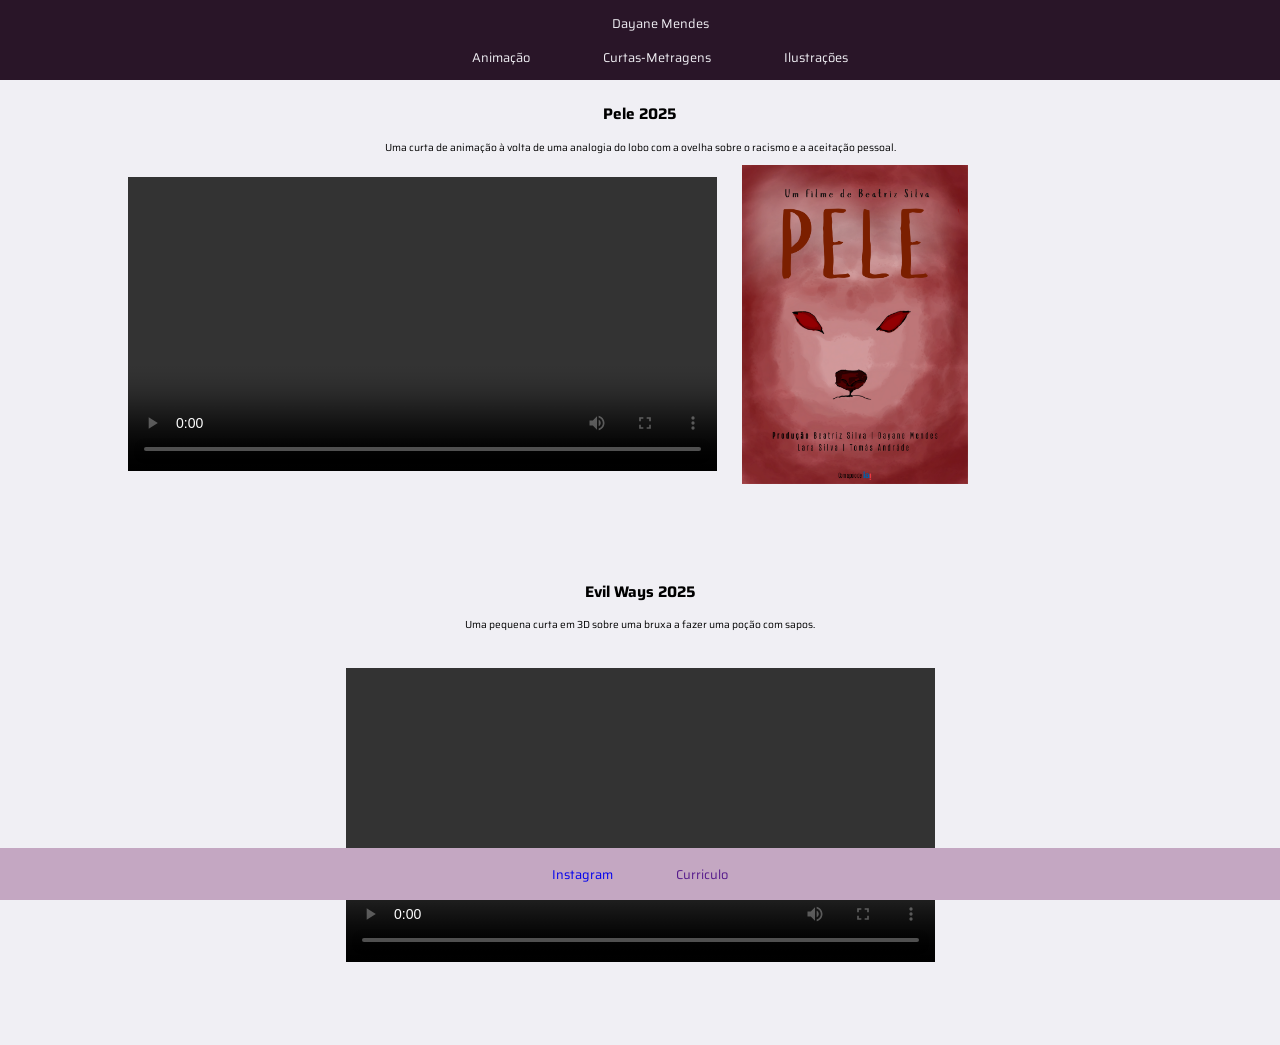
==== animação.html @ 32efe467 "sim" ====
<!DOCTYPE html>
<html lang="en">

<head>
    <meta charset="UTF-8">
    <meta name="viewport" content="width=device-width, initial-scale=1.0">
    <title>Portfolio</title>
    <link rel="stylesheet" href="style.css">
    <link rel="stylesheet" href="animação.css">
    <link
        href="https://fonts.googleapis.com/css2?family=Open+Sans:ital,wght@0,300..800;1,300..800&family=Playfair+Display:ital,wght@0,400..900;1,400..900&family=Saira:ital,wght@0,100..900;1,100..900&family=Titillium+Web:ital,wght@0,200;0,300;0,400;0,600;0,700;0,900;1,200;1,300;1,400;1,600;1,700&display=swap"
        rel="stylesheet">
</head>

<body>

    <header>
        <nav>
            <ol>
                <li id="Dayane"><a class="header" href="./index.html">Dayane Mendes</a></li>
            </ol>
        </nav>

        <nav>
            <ol class="Projetos">
                <li><a class="header" href="./animação.html">Animação</a></li>
                <li><a class="header" href="./curtas-metragens.html">Curtas-Metragens</a></li>
                <li><a class="header" href="./Ilustrações.html">Ilustrações</a></li>
            </ol>
        </nav>
    </header>

    <main>
        <section id="pele">
            <div class="pele2025">
                <h2> Pele 2025 </h2>
                <p>Uma curta de animação à volta de uma analogia do lobo com a ovelha sobre o racismo e a aceitação
                    pessoal.
                </p>
            </div>
            <div id="divpele">
                <div class="video">
                    <video src="./data/Pele video.mp4" controls></video>
                </div>
                <div class="cartaz">
                    <img src="./data/Pele_Cartaz.png" alt="">
                </div>
            </div>

        </section>

        <section id="Bruxa">
            <div class="bruxa2025">
                <h2>Evil Ways 2025</h2>

                <p>Uma pequena curta em 3D sobre uma bruxa a fazer uma poção com sapos.</p>
            </div>

            <div id="video">
                <video src="./data/Projeto_Bruxa_DayaneMendes.mp4" controls></video>
            </div>

        </section>
    </main>

    <footer>
        <ol>
            <li><a class="footer" href="https://www.instagram.com/pffuseal1?igsh=NHZ6c28zbnlnMXc3">Instagram</a></li>
            <li><a class="footer" href="">Curriculo</a></li>
        </ol>
    </footer>
</body>

</html>
---- style.css ----
/* #291528 dark purple
#3A3E3B moss green
#F0EFF4 white
#C4A7C2 pink purple

  font-family: "Saira", sans-serif;
  font-optical-sizing: auto;
  font-weight: <weight>;
  font-style: normal;
  font-variation-settings:
    "wdth" 100;

    font-family: "Titillium Web", sans-serif;
  font-weight: 700;
  font-style: normal;
 */


html {
    font-size: max(12px, 2vw);
}

header {
    position: fixed;
    top: 0;
    right: 0;

    text-align: center;
    background-color: #291528;
    width: 100%;
    font-size: 0.5rem;

    text-decoration: none;
    z-index: 1;
}

.sobre-mim {
    text-decoration: none;
}

.capacidades {
    text-decoration: none;

}

#div {
    border: solid 0.2rem #C4A7C2;
    padding-left: 120px;
    padding-right: 120px;
    padding-bottom: 60px;
    padding-top: 60px;

    text-align: center;
    font-size: 16px;
    max-width: 100%;

    margin-top: 4rem;

}

h3 {
    border: solid 0.1rem #C4A7C2;
    margin-top: 1rem;
    padding: 0.2rem;

    text-align: center;
    font-size: 12px;
}

.sobre-mim:hover {
    color: #C4A7C2;
    background: #F0EFF4;
}

.capacidades:hover {
    color: #C4A7C2;
    background: #F0EFF4;
}

.header:hover {
    color: #C4A7C2;
    background: #291528;
}

.footer:hover {
    color: #291528;
    background: #C4A7C2;
}

body {
    background-color: #F0EFF4;
    font-family: "Saira", sans-serif;
    margin: 0;
}

nav {
    z-index: 10;
}

nav li {
    display: inline;
    margin: 35px;
}

nav a {
    color: #F0EFF4;
    text-decoration: none;
}

main {
    display: flex;
    flex-wrap: wrap;
    justify-content: center;
    align-content: center;
    height: 90vh;
}

footer {
    position: fixed;
    margin-top: 1rem;
    padding: 0.1rem;
    bottom: 0;
    padding-left: 0;
    font-size: 0.5rem;


    background-color: #C4A7C2;
    text-align: center;
    width: 100%;
}

footer li {
    display: inline;
    margin: 30px;
}

footer ol {
    padding-left: 0;
}

footer a {
    text-decoration: none;
}

@media (max-width:426px) {

    header {
        height: 5rem;
        font-size: 0.8rem;
    }

    footer {
        height: 5rem;
        font-size: 1rem;
        text-align: center;
    }

}


@media (max-width:1200px) {
    footer {
        position: static;
        margin-top: 1rem;
    }

}

@media (max-width:426px) {
    footer {
        margin-top: 1rem;
        padding: 0.1rem;
    }

    header {
        font-size: 1rem;
        height: 8rem;
        padding-right: 1rem;
        padding-bottom: 0.5rem;
    }

    nav li {
        display: block;
        margin: 0px;
        text-align: right;
    }

    #Dayane {
        text-align: left;
    }
}

@media (max-width:768px) {
    header {
        font-size: 80%;
    }

    footer {
        font-size: 1rem;
        margin-bottom: 1;
        padding-bottom: 0;
    }
}
---- animação.css ----
main {
    display: inline;
    flex-wrap: wrap;
    justify-content: center;
    align-content: center;
    font-size: 50%;
}

.pele2025 {
    margin: 3.5rem 2rem 2rem 2rem;
    margin-bottom: 0;
    align-content: center;
    text-align: center;
    font-size: 0.4rem;
}

#pele {
    display: block;
    flex-wrap: wrap;
    align-items: center;
    justify-content: center;
    margin: 3rem;
}

#divpele {
    display: flex;
    margin: 2rem;
    margin-top: 0rem;
    margin-bottom: 0;
    padding: 0;
    align-items: center;
}

.video video {
    width: 23rem;
}

.cartaz {
    width: 60%;
    margin-left: 1rem;
    margin-right: 0;

}

.cartaz img {
    width: 55%;
}

p {
    margin-left: 4rem;
    margin-right: 4rem;
    text-align: center;
}

h2 {
    text-align: center;
}

#Bruxa {
    display: flex;
    flex-wrap: wrap;
    justify-content: center;
    align-content: center;
    margin: 3rem;
    margin-top: 0;
    margin-bottom: 3rem;
}

#bruxa2025 {
    align-items: center;
    text-align: center;
}

.bruxa2025 {
    margin: 1rem;
    margin-top: 0;
    margin-bottom: 1rem;
    align-content: center;
    text-align: center;
    font-size: 0.4rem;
}

#video video {
    width: 23rem;
    flex-wrap: wrap;
    align-items: center;
    justify-content: center;
    margin-left: 1rem;
    margin-right: 1rem;
}

@media (max-width:700px) {
    .pele2025 {
        font-size: small;
    }

    #divpele {
        width: 60%;
    }

    .bruxa2025 {
        font-size: small;
    }

    #video video {
        width: 90%;
    }

}

@media (max-width: 768px) {
    #pele {
        margin-top: 6rem;
    }

    footer {
        padding-bottom: 0.2rem;
        margin-bottom: 0;
    }
}

@media (max-width:426px) {

    .pele2025 {
        padding-top: 5rem;
    }

    #Dayane {
        text-align: left;
    }

    #divpele video {
        width: 17rem
    }

    #divpele img {
        width: 7rem
    }

    p {
        text-align: left;
        margin-left: 0;
    }
}
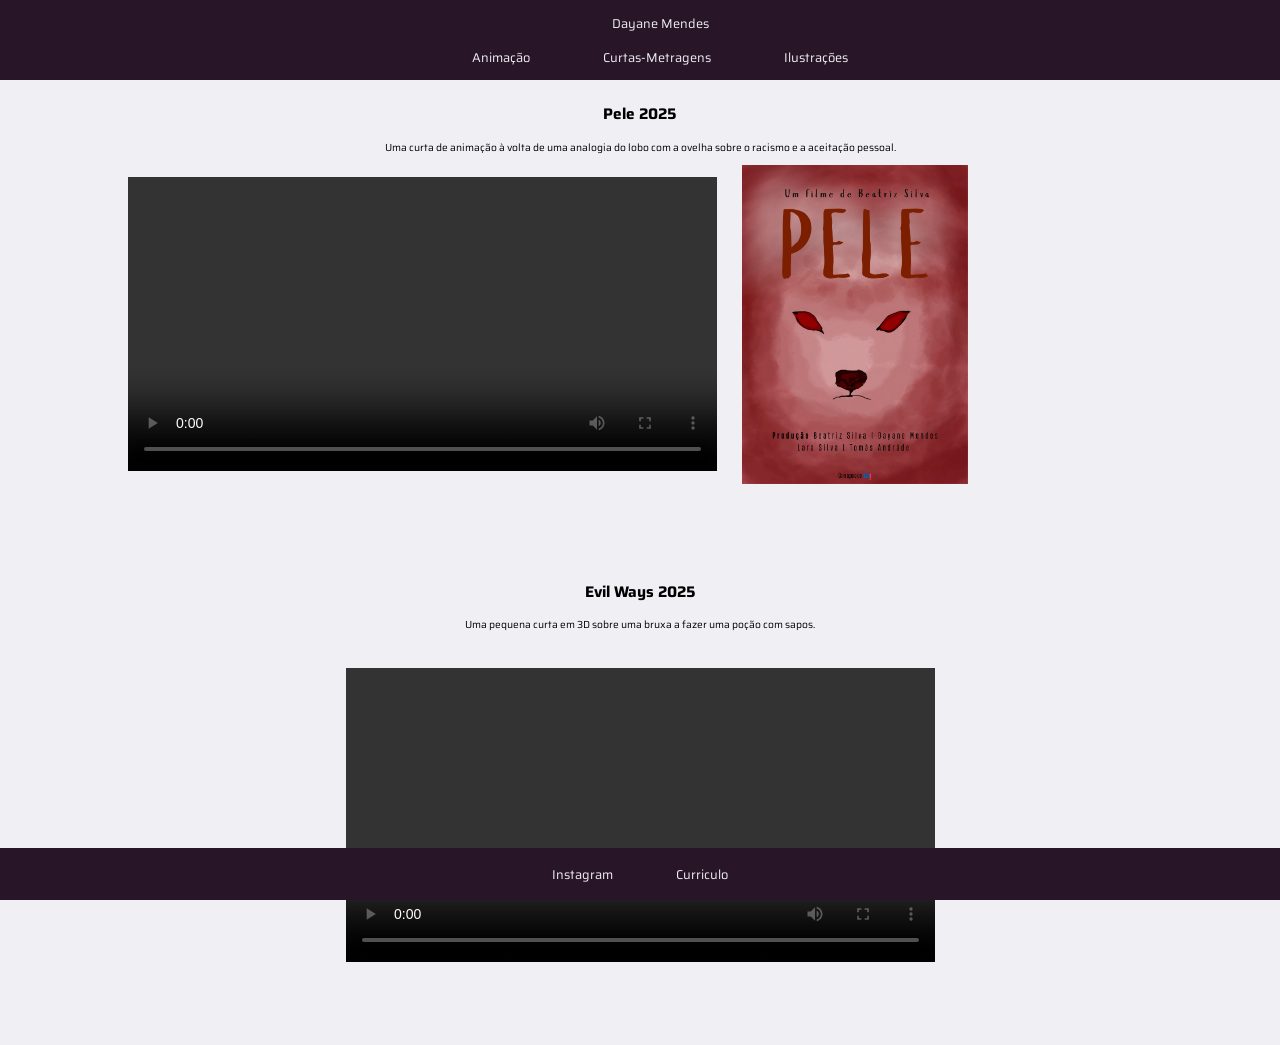
==== commit e52c8f19: "Add files via upload" ====
--- a/animação.html
+++ b/animação.html
@@ -1,74 +1,78 @@
-<!DOCTYPE html>
-<html lang="en">
-
-<head>
-    <meta charset="UTF-8">
-    <meta name="viewport" content="width=device-width, initial-scale=1.0">
-    <title>Portfolio</title>
-    <link rel="stylesheet" href="style.css">
-    <link rel="stylesheet" href="animação.css">
-    <link
-        href="https://fonts.googleapis.com/css2?family=Open+Sans:ital,wght@0,300..800;1,300..800&family=Playfair+Display:ital,wght@0,400..900;1,400..900&family=Saira:ital,wght@0,100..900;1,100..900&family=Titillium+Web:ital,wght@0,200;0,300;0,400;0,600;0,700;0,900;1,200;1,300;1,400;1,600;1,700&display=swap"
-        rel="stylesheet">
-</head>
-
-<body>
-
-    <header>
-        <nav>
-            <ol>
-                <li id="Dayane"><a class="header" href="./index.html">Dayane Mendes</a></li>
-            </ol>
-        </nav>
-
-        <nav>
-            <ol class="Projetos">
-                <li><a class="header" href="./animação.html">Animação</a></li>
-                <li><a class="header" href="./curtas-metragens.html">Curtas-Metragens</a></li>
-                <li><a class="header" href="./Ilustrações.html">Ilustrações</a></li>
-            </ol>
-        </nav>
-    </header>
-
-    <main>
-        <section id="pele">
-            <div class="pele2025">
-                <h2> Pele 2025 </h2>
-                <p>Uma curta de animação à volta de uma analogia do lobo com a ovelha sobre o racismo e a aceitação
-                    pessoal.
-                </p>
-            </div>
-            <div id="divpele">
-                <div class="video">
-                    <video src="./data/Pele video.mp4" controls></video>
-                </div>
-                <div class="cartaz">
-                    <img src="./data/Pele_Cartaz.png" alt="">
-                </div>
-            </div>
-
-        </section>
-
-        <section id="Bruxa">
-            <div class="bruxa2025">
-                <h2>Evil Ways 2025</h2>
-
-                <p>Uma pequena curta em 3D sobre uma bruxa a fazer uma poção com sapos.</p>
-            </div>
-
-            <div id="video">
-                <video src="./data/Projeto_Bruxa_DayaneMendes.mp4" controls></video>
-            </div>
-
-        </section>
-    </main>
-
-    <footer>
-        <ol>
-            <li><a class="footer" href="https://www.instagram.com/pffuseal1?igsh=NHZ6c28zbnlnMXc3">Instagram</a></li>
-            <li><a class="footer" href="">Curriculo</a></li>
-        </ol>
-    </footer>
-</body>
-
+<!DOCTYPE html>
+<html lang="en">
+
+<head>
+    <meta charset="UTF-8">
+    <meta name="viewport" content="width=device-width, initial-scale=1.0">
+    <title>Portfolio</title>
+    <link rel="stylesheet" href="style.css">
+    <link rel="stylesheet" href="animação.css">
+    <link
+        href="https://fonts.googleapis.com/css2?family=Open+Sans:ital,wght@0,300..800;1,300..800&family=Playfair+Display:ital,wght@0,400..900;1,400..900&family=Saira:ital,wght@0,100..900;1,100..900&family=Titillium+Web:ital,wght@0,200;0,300;0,400;0,600;0,700;0,900;1,200;1,300;1,400;1,600;1,700&display=swap"
+        rel="stylesheet">
+</head>
+
+<body>
+
+    <header>
+        <nav>
+            <ol>
+                <li id="Dayane"><a class="header" href="./index.html">Dayane Mendes</a></li>
+            </ol>
+        </nav>
+
+        <nav>
+            <ol class="Projetos">
+                <li><a class="header" href="./animação.html">Animação</a></li>
+                <li><a class="header" href="./curtas-metragens.html">Curtas-Metragens</a></li>
+                <li><a class="header" href="./Ilustrações.html">Ilustrações</a></li>
+            </ol>
+        </nav>
+    </header>
+
+    <main>
+        <section id="pele">
+            <div class="pele2025">
+                <h2> Pele 2025 </h2>
+                <p>Uma curta de animação à volta de uma analogia do lobo com a ovelha sobre o racismo e a aceitação
+                    pessoal.
+                </p>
+            </div>
+            <div id="divpele">
+                <div class="video">
+                    <video src="./data/Pele video.mp4" controls></video>
+                </div>
+                <div class="cartaz">
+                    <img src="./data/Pele_Cartaz.png" alt="">
+                </div>
+            </div>
+
+        </section>
+
+        <section id="Bruxa">
+            <div class="bruxa2025">
+                <h2>Evil Ways 2025</h2>
+
+                <p>Uma pequena curta em 3D sobre uma bruxa a fazer uma poção com sapos.</p>
+            </div>
+
+            <div id="video">
+                <video src="./data/Projeto_Bruxa_DayaneMendes.mp4" controls></video>
+            </div>
+
+        </section>
+    </main>
+
+    <footer>
+        <ol>
+            <li><a class="footer" href="https://www.instagram.com/pffuseal1?igsh=NHZ6c28zbnlnMXc3"
+                    target="_blank">Instagram</a></li>
+            <li><a class="footer"
+                    href="https://drive.google.com/file/d/1-Z_r9Qm-co0h4mYPlTDLgu_t2qpdDiKn/view?usp=sharing"
+                    target="_blank">Curriculo</a>
+            </li>
+        </ol>
+    </footer>
+</body>
+
 </html>
--- a/style.css
+++ b/style.css
@@ -1,203 +1,220 @@
-/* #291528 dark purple
-#3A3E3B moss green
-#F0EFF4 white
-#C4A7C2 pink purple
-
-  font-family: "Saira", sans-serif;
-  font-optical-sizing: auto;
-  font-weight: <weight>;
-  font-style: normal;
-  font-variation-settings:
-    "wdth" 100;
-
-    font-family: "Titillium Web", sans-serif;
-  font-weight: 700;
-  font-style: normal;
- */
-
-
-html {
-    font-size: max(12px, 2vw);
-}
-
-header {
-    position: fixed;
-    top: 0;
-    right: 0;
-
-    text-align: center;
-    background-color: #291528;
-    width: 100%;
-    font-size: 0.5rem;
-
-    text-decoration: none;
-    z-index: 1;
-}
-
-.sobre-mim {
-    text-decoration: none;
-}
-
-.capacidades {
-    text-decoration: none;
-
-}
-
-#div {
-    border: solid 0.2rem #C4A7C2;
-    padding-left: 120px;
-    padding-right: 120px;
-    padding-bottom: 60px;
-    padding-top: 60px;
-
-    text-align: center;
-    font-size: 16px;
-    max-width: 100%;
-
-    margin-top: 4rem;
-
-}
-
-h3 {
-    border: solid 0.1rem #C4A7C2;
-    margin-top: 1rem;
-    padding: 0.2rem;
-
-    text-align: center;
-    font-size: 12px;
-}
-
-.sobre-mim:hover {
-    color: #C4A7C2;
-    background: #F0EFF4;
-}
-
-.capacidades:hover {
-    color: #C4A7C2;
-    background: #F0EFF4;
-}
-
-.header:hover {
-    color: #C4A7C2;
-    background: #291528;
-}
-
-.footer:hover {
-    color: #291528;
-    background: #C4A7C2;
-}
-
-body {
-    background-color: #F0EFF4;
-    font-family: "Saira", sans-serif;
-    margin: 0;
-}
-
-nav {
-    z-index: 10;
-}
-
-nav li {
-    display: inline;
-    margin: 35px;
-}
-
-nav a {
-    color: #F0EFF4;
-    text-decoration: none;
-}
-
-main {
-    display: flex;
-    flex-wrap: wrap;
-    justify-content: center;
-    align-content: center;
-    height: 90vh;
-}
-
-footer {
-    position: fixed;
-    margin-top: 1rem;
-    padding: 0.1rem;
-    bottom: 0;
-    padding-left: 0;
-    font-size: 0.5rem;
-
-
-    background-color: #C4A7C2;
-    text-align: center;
-    width: 100%;
-}
-
-footer li {
-    display: inline;
-    margin: 30px;
-}
-
-footer ol {
-    padding-left: 0;
-}
-
-footer a {
-    text-decoration: none;
-}
-
-@media (max-width:426px) {
-
-    header {
-        height: 5rem;
-        font-size: 0.8rem;
-    }
-
-    footer {
-        height: 5rem;
-        font-size: 1rem;
-        text-align: center;
-    }
-
-}
-
-
-@media (max-width:1200px) {
-    footer {
-        position: static;
-        margin-top: 1rem;
-    }
-
-}
-
-@media (max-width:426px) {
-    footer {
-        margin-top: 1rem;
-        padding: 0.1rem;
-    }
-
-    header {
-        font-size: 1rem;
-        height: 8rem;
-        padding-right: 1rem;
-        padding-bottom: 0.5rem;
-    }
-
-    nav li {
-        display: block;
-        margin: 0px;
-        text-align: right;
-    }
-
-    #Dayane {
-        text-align: left;
-    }
-}
-
-@media (max-width:768px) {
-    header {
-        font-size: 80%;
-    }
-
-    footer {
-        font-size: 1rem;
-        margin-bottom: 1;
-        padding-bottom: 0;
-    }
+/* #291528 dark purple
+#3A3E3B moss green
+#F0EFF4 white
+#C4A7C2 pink purple
+
+  font-family: "Saira", sans-serif;
+  font-optical-sizing: auto;
+  font-weight: <weight>;
+  font-style: normal;
+  font-variation-settings:
+    "wdth" 100;
+
+    font-family: "Titillium Web", sans-serif;
+  font-weight: 700;
+  font-style: normal;
+ */
+
+body {
+    background-image: url("data/ppurplepolkadots.png");
+    background-repeat: repeat-x repeat-y;
+    background-position-x: left;
+    background-size: 800px 600px;
+}
+
+html {
+    font-size: max(12px, 2vw);
+}
+
+header {
+    position: fixed;
+    top: 0;
+    right: 0;
+
+    text-align: center;
+    background-color: #291528;
+    width: 100%;
+    font-size: 0.5rem;
+    text-decoration: none;
+    z-index: 1;
+}
+
+
+.sobre-mim {
+    text-decoration: none;
+    font-size: 30px;
+}
+
+.capacidades {
+    text-decoration: none;
+    font-size: 30px;
+
+}
+
+#div {
+    border: solid 0.2rem #C4A7C2;
+    background-color: #F0EFF4;
+    padding-left: 120px;
+    padding-right: 120px;
+    padding-bottom: 60px;
+    padding-top: 60px;
+
+    text-align: center;
+    font-size: 16px;
+    text-decoration: none;
+
+    margin-top: 4rem;
+}
+
+h3 {
+    border: solid 0.1rem #C4A7C2;
+    background-color: #F0EFF4;
+    margin-top: 1rem;
+    padding: 0.2rem;
+
+    text-align: center;
+    font-size: 12px;
+    text-decoration: none;
+    width: auto;
+}
+
+#email {
+    width: 60%;
+    margin-left: 2.7rem;
+}
+
+.sobre-mim:hover {
+    color: #C4A7C2;
+    background: #F0EFF4;
+}
+
+.capacidades:hover {
+    color: #C4A7C2;
+    background: #F0EFF4;
+}
+
+.header:hover {
+    color: #C4A7C2;
+    background: #291528;
+}
+
+.footer:hover {
+    color: #C4A7C2;
+    background: #291528;
+}
+
+body {
+    background-color: #F0EFF4;
+    font-family: "Saira", sans-serif;
+    margin: 0;
+}
+
+nav {
+    z-index: 10;
+}
+
+nav li {
+    display: inline;
+    margin: 35px;
+}
+
+nav a {
+    color: #F0EFF4;
+    text-decoration: none;
+}
+
+main {
+    display: flex;
+    flex-wrap: wrap;
+    justify-content: center;
+    align-content: center;
+    height: 90vh;
+}
+
+footer {
+    position: fixed;
+    margin-top: 0;
+    padding: 0.1rem;
+    bottom: 0;
+    padding-left: 0;
+    font-size: 0.5rem;
+
+
+    background-color: #291528;
+    text-align: center;
+    width: 100%;
+}
+
+footer li {
+    display: inline;
+    margin: 30px;
+}
+
+footer ol {
+    padding-left: 0;
+}
+
+footer a {
+    text-decoration: none;
+    color: #F0EFF4;
+}
+
+@media (max-width:426px) {
+
+    header {
+        height: 5rem;
+        font-size: 0.8rem;
+    }
+
+    footer {
+        height: 5rem;
+        font-size: 1rem;
+        text-align: center;
+    }
+
+}
+
+
+@media (max-width:1200px) {
+    footer {
+        position: static;
+        margin-top: 1rem;
+    }
+
+}
+
+@media (max-width:426px) {
+    footer {
+        margin-top: 1rem;
+        padding: 0.1rem;
+    }
+
+    header {
+        font-size: 1rem;
+        height: 8rem;
+        padding-right: 1rem;
+        padding-bottom: 0.5rem;
+    }
+
+    nav li {
+        display: block;
+        margin: 0px;
+        text-align: right;
+    }
+
+    #Dayane {
+        text-align: left;
+    }
+}
+
+@media (max-width:768px) {
+    header {
+        font-size: 80%;
+    }
+
+    footer {
+        font-size: 1rem;
+        margin-bottom: 1;
+        padding-bottom: 0;
+    }
 }
--- a/animação.css
+++ b/animação.css
@@ -1,144 +1,144 @@
-main {
-    display: inline;
-    flex-wrap: wrap;
-    justify-content: center;
-    align-content: center;
-    font-size: 50%;
-}
-
-.pele2025 {
-    margin: 3.5rem 2rem 2rem 2rem;
-    margin-bottom: 0;
-    align-content: center;
-    text-align: center;
-    font-size: 0.4rem;
-}
-
-#pele {
-    display: block;
-    flex-wrap: wrap;
-    align-items: center;
-    justify-content: center;
-    margin: 3rem;
-}
-
-#divpele {
-    display: flex;
-    margin: 2rem;
-    margin-top: 0rem;
-    margin-bottom: 0;
-    padding: 0;
-    align-items: center;
-}
-
-.video video {
-    width: 23rem;
-}
-
-.cartaz {
-    width: 60%;
-    margin-left: 1rem;
-    margin-right: 0;
-
-}
-
-.cartaz img {
-    width: 55%;
-}
-
-p {
-    margin-left: 4rem;
-    margin-right: 4rem;
-    text-align: center;
-}
-
-h2 {
-    text-align: center;
-}
-
-#Bruxa {
-    display: flex;
-    flex-wrap: wrap;
-    justify-content: center;
-    align-content: center;
-    margin: 3rem;
-    margin-top: 0;
-    margin-bottom: 3rem;
-}
-
-#bruxa2025 {
-    align-items: center;
-    text-align: center;
-}
-
-.bruxa2025 {
-    margin: 1rem;
-    margin-top: 0;
-    margin-bottom: 1rem;
-    align-content: center;
-    text-align: center;
-    font-size: 0.4rem;
-}
-
-#video video {
-    width: 23rem;
-    flex-wrap: wrap;
-    align-items: center;
-    justify-content: center;
-    margin-left: 1rem;
-    margin-right: 1rem;
-}
-
-@media (max-width:700px) {
-    .pele2025 {
-        font-size: small;
-    }
-
-    #divpele {
-        width: 60%;
-    }
-
-    .bruxa2025 {
-        font-size: small;
-    }
-
-    #video video {
-        width: 90%;
-    }
-
-}
-
-@media (max-width: 768px) {
-    #pele {
-        margin-top: 6rem;
-    }
-
-    footer {
-        padding-bottom: 0.2rem;
-        margin-bottom: 0;
-    }
-}
-
-@media (max-width:426px) {
-
-    .pele2025 {
-        padding-top: 5rem;
-    }
-
-    #Dayane {
-        text-align: left;
-    }
-
-    #divpele video {
-        width: 17rem
-    }
-
-    #divpele img {
-        width: 7rem
-    }
-
-    p {
-        text-align: left;
-        margin-left: 0;
-    }
+main {
+    display: inline;
+    flex-wrap: wrap;
+    justify-content: center;
+    align-content: center;
+    font-size: 50%;
+}
+
+.pele2025 {
+    margin: 3.5rem 2rem 2rem 2rem;
+    margin-bottom: 0;
+    align-content: center;
+    text-align: center;
+    font-size: 0.4rem;
+}
+
+#pele {
+    display: block;
+    flex-wrap: wrap;
+    align-items: center;
+    justify-content: center;
+    margin: 3rem;
+}
+
+#divpele {
+    display: flex;
+    margin: 2rem;
+    margin-top: 0rem;
+    margin-bottom: 0;
+    padding: 0;
+    align-items: center;
+}
+
+.video video {
+    width: 23rem;
+}
+
+.cartaz {
+    width: 60%;
+    margin-left: 1rem;
+    margin-right: 0;
+
+}
+
+.cartaz img {
+    width: 55%;
+}
+
+p {
+    margin-left: 4rem;
+    margin-right: 4rem;
+    text-align: center;
+}
+
+h2 {
+    text-align: center;
+}
+
+#Bruxa {
+    display: flex;
+    flex-wrap: wrap;
+    justify-content: center;
+    align-content: center;
+    margin: 3rem;
+    margin-top: 0;
+    margin-bottom: 3rem;
+}
+
+#bruxa2025 {
+    align-items: center;
+    text-align: center;
+}
+
+.bruxa2025 {
+    margin: 1rem;
+    margin-top: 0;
+    margin-bottom: 1rem;
+    align-content: center;
+    text-align: center;
+    font-size: 0.4rem;
+}
+
+#video video {
+    width: 23rem;
+    flex-wrap: wrap;
+    align-items: center;
+    justify-content: center;
+    margin-left: 1rem;
+    margin-right: 1rem;
+}
+
+@media (max-width:700px) {
+    .pele2025 {
+        font-size: small;
+    }
+
+    #divpele {
+        width: 60%;
+    }
+
+    .bruxa2025 {
+        font-size: small;
+    }
+
+    #video video {
+        width: 90%;
+    }
+
+}
+
+@media (max-width: 768px) {
+    #pele {
+        margin-top: 6rem;
+    }
+
+    footer {
+        padding-bottom: 0.2rem;
+        margin-bottom: 0;
+    }
+}
+
+@media (max-width:426px) {
+
+    .pele2025 {
+        padding-top: 5rem;
+    }
+
+    #Dayane {
+        text-align: left;
+    }
+
+    #divpele video {
+        width: 17rem
+    }
+
+    #divpele img {
+        width: 7rem
+    }
+
+    p {
+        text-align: left;
+        margin-left: 0;
+    }
 }
